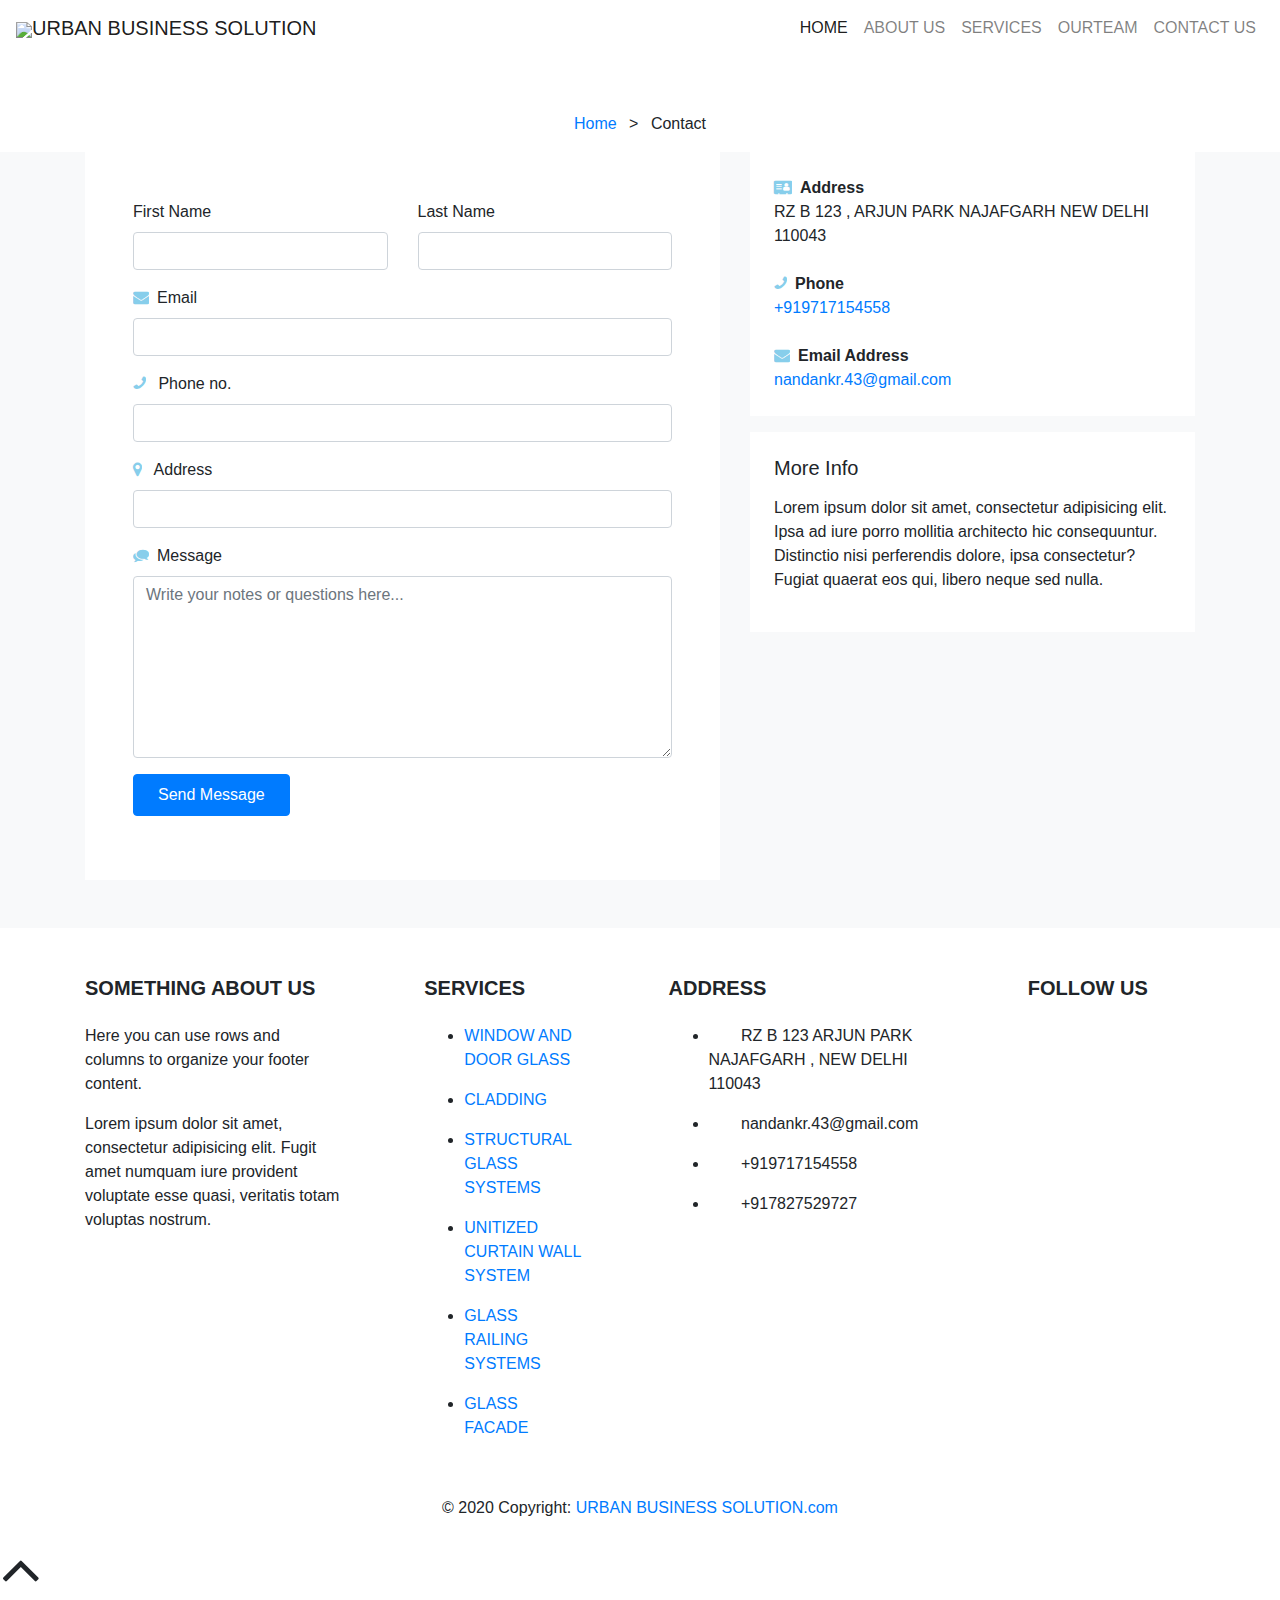
==== contact.html @ da27f09d "changes" ====
<!DOCTYPE html>
<html lang="en">
    <head>
      <meta charset="UTF-8">
      <meta name="viewport" content="width=device-width, initial-scale=1.0">
      <meta http-equiv="X-UA-Compatible" content="ie=edge">
        <title>AluMirror</title>
        <link href="css/style.css" rel="stylesheet" type="text/css">
        <link rel="stylesheet" href="css/animate.css">
        <link rel="stylesheet" href="https://stackpath.bootstrapcdn.com/font-awesome/4.7.0/css/font-awesome.min.css">
        <link rel="stylesheeet" href="https://cdnjs.cloudflare.com/ajax/libs/wow/1.1.2/wow.min.js"> 
           <!-- Latest compiled and minified CSS -->
    <link rel="stylesheet" href="https://maxcdn.bootstrapcdn.com/bootstrap/4.3.1/css/bootstrap.min.css">
    
    <!-- jQuery library -->
    <script src="https://kit.fontawesome.com/a076d05399.js"></script>
    <script src="https://ajax.googleapis.com/ajax/libs/jquery/3.4.1/jquery.min.js"></script>
    
    <!-- Popper JS -->
    <script type='text/javascript' src='https://platform-api.sharethis.com/js/sharethis.js#property=5dc6f13130af340012198cf3&product=inline-follow-buttons' async='async'></script>
    <script src="js/carouFredSel.js" type="text/javascript"></script>
    <script src="https://cdnjs.cloudflare.com/ajax/libs/popper.js/1.14.7/umd/popper.min.js"></script>
    
    <!-- Latest compiled JavaScript -->
    <script src="https://maxcdn.bootstrapcdn.com/bootstrap/4.3.1/js/bootstrap.min.js"></script>
    
    
    <style>
    #more{
      display: none;
    }
    </style>
    
     </head>
  <body>
      <div class="thetop">
   
    <section id="nav-bar">
        <nav class="navbar navbar-expand-lg navbar-light ">
         <a class="navbar-brand" href="#"><img src ="image/1.png">URBAN BUSINESS SOLUTION</a>
         <button class="navbar-toggler" type="button" data-toggle="collapse" data-target="#navbarNav" aria-controls="navbarNav" aria-expanded="false" aria-label="Toggle navigation">
           <span class="navbar-toggler-icon"></span>
         </button>
         <div class="collapse navbar-collapse" id="navbarNav">
           <ul class="navbar-nav ml-auto">
             <li class="nav-item active">
               <a class="nav-link" href="index.html">HOME </a>
             </li>
             <li class="nav-item">
               <a class="nav-link" href="#">ABOUT US</a>
             </li>
             <li class="nav-item">
                   
               <a class="nav-link" href="#">SERVICES</a>
                 
                  
             </li>
            
              <li class="nav-item">
               <a class="nav-link" href="#">OURTEAM</a>
             </li>
             <li class="nav-item">
               <a class="nav-link current " href="#" >CONTACT US</a>
             </li>
           </ul>
         </div>
       </nav>
       </section>

  

    <div class="site-blocks-cover inner-page-cover overlay" style="background-image: url(image/contact.jpg);" >
      <div class="container">
        <div class="row align-items-center justify-content-center text-center">

          <div class="col-md-8" >
            <h1 class="text-white font-weight-light text-uppercase font-weight-bold animated bounceInLeft">Contact Us</h1>
            <p class="breadcrumb-custom"><a href="index.html">Home</a> <span class="mx-2">&gt;</span> <span>Contact</span></p>
          </div>
        </div>
      </div>
    </div>  

    
    <div class="site-section bg-light">
      <div class="container">
        <div class="row">
          <div class="col-md-7 mb-5">

            

            <form id="confirm"  action="#" class="p-5 bg-white">
             

              <div class="row form-group">
                <div class="col-md-6 mb-3 mb-md-0">
                  <label class="text-black" for="fname">First Name</label>
                  <input type="text" id="fname" class="form-control">
                </div>
                <div class="col-md-6">
                  <label class="text-black" for="lname">Last Name</label>
                  <input type="text" id="lname" class="form-control">
                </div>
              </div>

              <div class="row form-group">
                
                <div class="col-md-12">
                  <label class="text-black" for="email"> <i class="fa fa-envelope" style=" transform: scale(-1, 1); padding-left: 8px; color: skyblue;" aria-hidden="true"></i>Email</label> 
                  <input type="email" id="email" class="form-control">
                </div>
              </div>

              <div class="row form-group">
                
                <div class="col-md-12">
                  <label class="text-black" for="subject"><i class="fa fa-phone" style=" transform: scale(-1, 1); padding-left: 8px; color: skyblue;" aria-hidden="true"></i>  Phone no.</label> 
                  <input type="number" id="subject" class="form-control">
                </div>
              </div>

              <div class="row form-group">
                
                  <div class="col-md-12">
                    <label class="text-black" for="subject"><i class="fa fa-map-marker " style=" transform: scale(-1, 1); padding-left: 8px; color: skyblue;" aria-hidden="true"></i> Address</label> 
                    <input type="subject" id="subject" class="form-control">
                  </div>
                </div>

              <div class="row form-group">
                <div class="col-md-12">
                  <label class="text-black" for="message"><i class="fa fa-comments"  style=" transform: scale(-1, 1); padding-left: 8px; color: skyblue;" aria-hidden="true"></i>Message</label> 
                  <textarea name="message" id="message" cols="30" rows="7" class="form-control" placeholder="Write your notes or questions here..."></textarea>
                </div>
              </div>

              <div class="row form-group">
                <div class="col-md-12">
                  <input id="button" type="submit" value="Send Message" class="btn btn-primary py-2 px-4 text-white">
                </div>
              </div>

  
            </form>
          </div>
          <div class="col-md-5">
            
            <div class="p-4 mb-3 bg-white">
              <p class="mb-0 font-weight-bold"><i class="fa fa-address-card"   style=" transform: scale(-1, 1); padding-left: 8px; color: skyblue;"  aria-hidden="true"></i>Address</p>
              <p class="mb-4">RZ B 123 , ARJUN PARK NAJAFGARH NEW DELHI  110043
              </p>

              <p class="mb-0 font-weight-bold"><i class="fa fa-phone" style=" transform: scale(-1, 1); padding-left: 8px; color: skyblue;" aria-hidden="true"></i>Phone</p>
              <p class="mb-4"><a href="#">+919717154558</a></p>

              <p class="mb-0 font-weight-bold"><i class="fa fa-envelope" style=" transform: scale(-1, 1); padding-left: 8px; color: skyblue;" aria-hidden="true"></i>Email Address</p>
              <p class="mb-0"><a href="#">nandankr.43@gmail.com</a></p>

            </div>
            
            <div class="p-4 mb-3 bg-white">
              <h3 class="h5 text-black mb-3">More Info</h3>
              <p>Lorem ipsum dolor sit amet, consectetur adipisicing elit. Ipsa ad iure porro   <span class="read-more-content"> mollitia architecto hic consequuntur. Distinctio nisi perferendis dolore, ipsa consectetur? Fugiat quaerat eos qui, libero neque sed nulla.</span></p>
          
            </div>

          </div>
        </div>
      </div>
    </div>
    
    <footer class="page-footer font-small mdb-color lighten-3 pt-4">

  
        <div class="container text-center text-md-left">
      
        
          <div class="row">
      
            
            <div class="col-md-4 col-lg-3 mr-auto my-md-4 my-0 mt-4 mb-1">
      
              <h5 class="font-weight-bold text-uppercase mb-4">SOMETHING ABOUT US</h5>
              <p>Here you can use rows and columns to organize your footer content.</p>
              <p>Lorem ipsum dolor sit amet, consectetur adipisicing elit. Fugit amet numquam iure provident voluptate
                esse
                quasi, veritatis totam voluptas nostrum.</p>
      
            </div>
          
            <hr class="clearfix w-100 d-md-none">
      
            <div class="col-md-2 col-lg-2 mx-auto my-md-4 my-0 mt-4 mb-1">
      
              <h5 class="font-weight-bold text-uppercase mb-4">SERVICES</h5>
      
              <ul class="list-styled">
                <li>
                  <p>
                    <a href="#!">WINDOW AND DOOR GLASS</a>
                  </p>
                </li>
                <li>
                  <p>
                    <a href="#!">CLADDING</a>
                  </p>
                </li>
                <li>
                  <p>
                    <a href="#!">STRUCTURAL GLASS SYSTEMS</a>
                  </p>
                </li>
                <li>
                  <p>
                    <a href="#!"> UNITIZED CURTAIN WALL SYSTEM</a>
                  </p>
                </li>
                <li>
                    <p>
                      <a href="#!"> GLASS RAILING SYSTEMS</a>
                    </p>
                  </li>
                  <li>
                      <p>
                        <a href="#!">GLASS FACADE</a>
                      </p>
                    </li>
              </ul>
      
            </div>
         
      
            <hr class="clearfix w-100 d-md-none">
      
           
            <div class="col-md-4 col-lg-3 mx-auto my-md-4 my-0 mt-4 mb-1">
                <h5 class="font-weight-bold text-uppercase mb-4">Address</h5>
                 <ul class="list-styled">
                <li>
                  <p>
                    <i class="fas fa-home mr-3"></i> RZ B 123 ARJUN PARK NAJAFGARH , NEW DELHI 110043</p>
                </li>
                <li>
                  <p>
                    <i class="fas fa-envelope mr-3"></i> nandankr.43@gmail.com</p>
                </li>
                <li>
                  <p>
                    <i class="fas fa-phone mr-3"></i> +919717154558</p>
                </li>
                <li>
                  <p>
                    <i class="fas fa-print mr-3"></i> +917827529727</p>
                </li>
              </ul>
      
            </div>
            
            <hr class="clearfix w-100 d-md-none">
      
            
            <div class="col-md-2 col-lg-2 text-center mx-auto my-4">
              <h5 class="font-weight-bold text-uppercase mb-4">Follow Us</h5>
            
              <a type="button" class="btn-floating btn-fb sharethis-inline-follow-buttons">
                <i class="fab fa-facebook-f"></i>
              </a>
           
              
           
             
              <a type="button" class="btn-floating btn-tw sharethis-inline-follow-buttons">
                <i class="fab fa-twitter"></i>
              </a>
             
              <a type="button" class="btn-floating btn-gplus">
                <i class="fab fa-google-plus-g"></i>
              </a>
             
              <a type="button" class="btn-floating btn-dribbble">
                <i class="fab fa-dribbble"></i>
              </a>
      
            </div>
          </div>
     </div>
      
        <div class="footer-copyright text-center py-3">© 2020 Copyright:
          <a href="#"> URBAN BUSINESS SOLUTION.com</a>
        </div>
       
      </footer>
  </div>

  <script src="js/jquery-3.3.1.min.js"></script>
  <script src="js/jquery-migrate-3.0.1.min.js"></script>
  <script src="js/jquery-ui.js"></script>
  <script src="js/popper.min.js"></script>
  <script src="js/bootstrap.min.js"></script>
  <script src="js/owl.carousel.min.js"></script>
  <script src="js/jquery.stellar.min.js"></script>
  <script src="js/jquery.countdown.min.js"></script>
  <script src="js/jquery.magnific-popup.min.js"></script>
  <script src="js/bootstrap-datepicker.min.js"></script>
  <script src="js/aos.js"></script>

  <script src="js/main.js"></script>


  <div class="scrolltop">
      <div class="scroll icon"><i class="fa fa-4x fa-angle-up"></i></div>
  </div>
    
  </body>
</html>
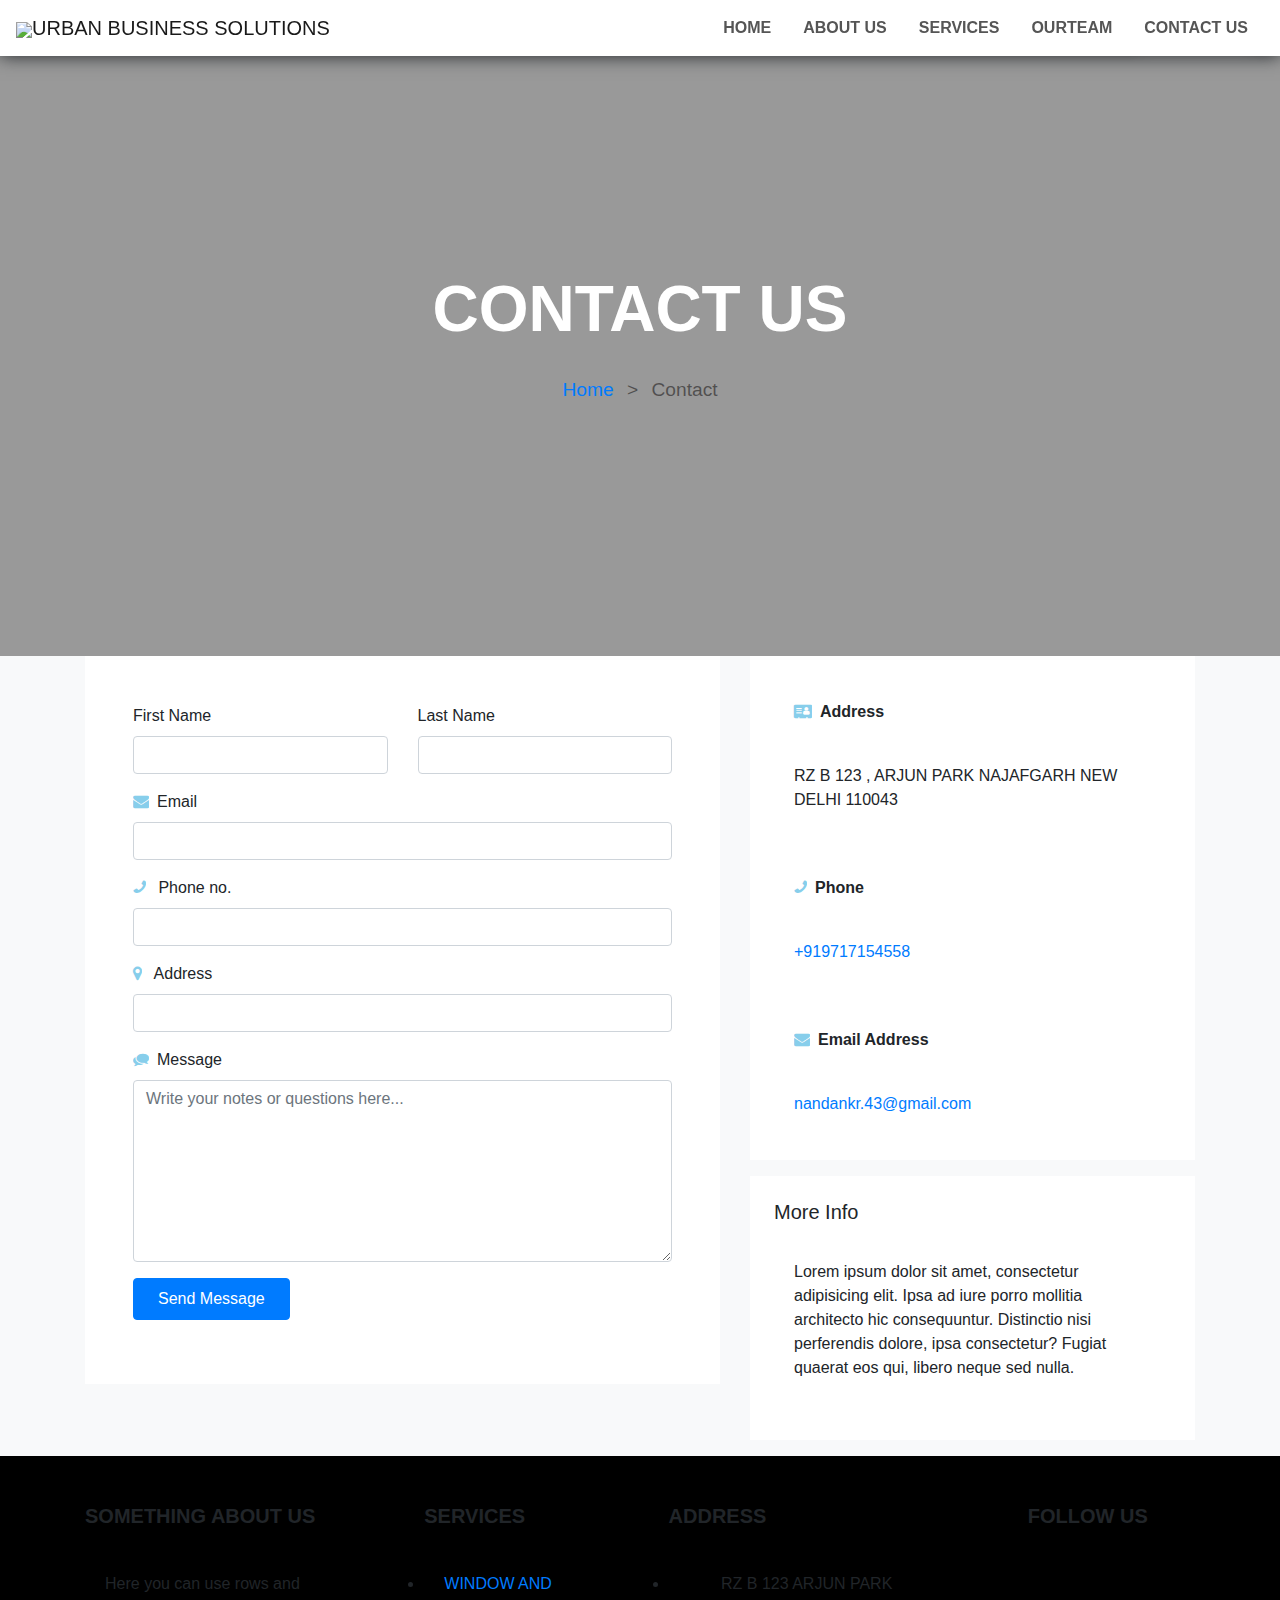
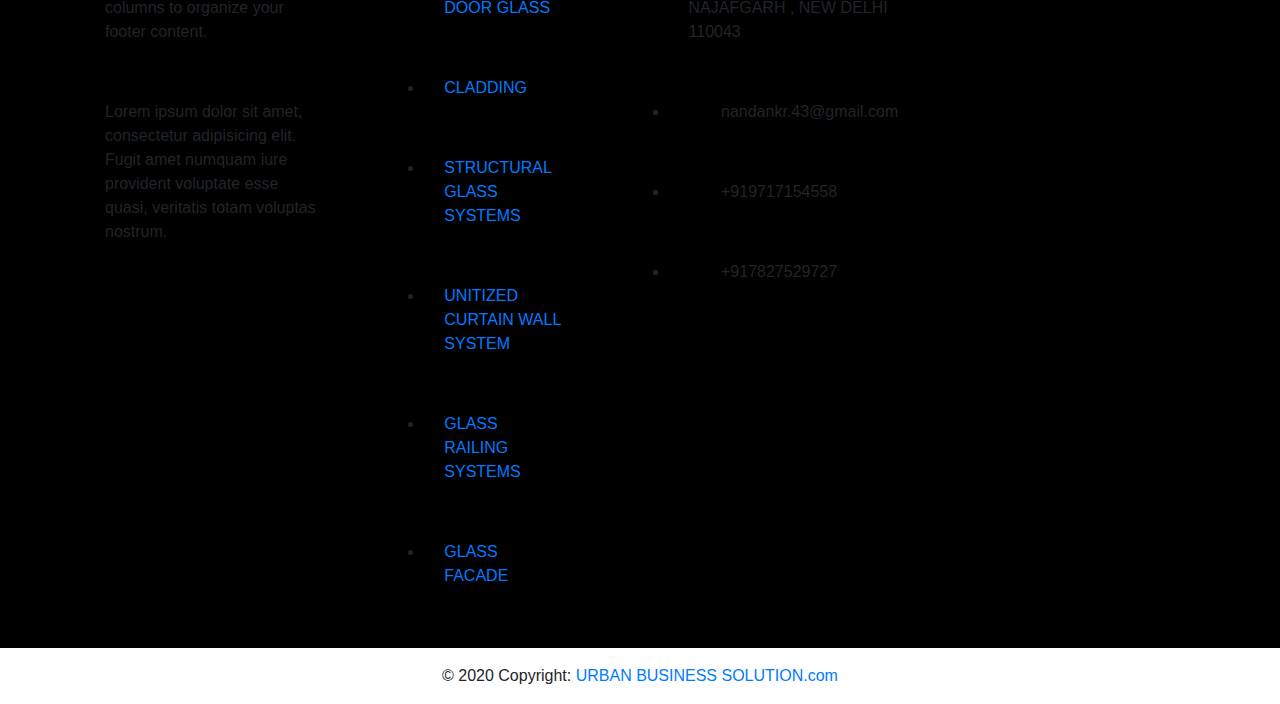
==== commit df8ab287: "Update contact.html" ====
--- a/contact.html
+++ b/contact.html
@@ -37,7 +37,7 @@
    
     <section id="nav-bar">
         <nav class="navbar navbar-expand-lg navbar-light ">
-         <a class="navbar-brand" href="#"><img src ="image/1.png">URBAN BUSINESS SOLUTION</a>
+         <a class="navbar-brand" href="#"><img src ="image/1.png">URBAN BUSINESS SOLUTIONS</a>
          <button class="navbar-toggler" type="button" data-toggle="collapse" data-target="#navbarNav" aria-controls="navbarNav" aria-expanded="false" aria-label="Toggle navigation">
            <span class="navbar-toggler-icon"></span>
          </button>
--- a/css/style.css
+++ b/css/style.css
@@ -0,0 +1,411 @@
+*
+{
+	margin:0;
+	padding:0;
+}
+.body
+{
+  height:100%;
+}
+html{
+scroll-behavior:smooth;
+}
+
+#nav-bar
+{
+ position:sticky;
+ top:0;
+ z-index:1;
+ background-color: none;
+}
+.secondary{
+  background-color: cornsilk;
+  transition: all 0.5s;
+}
+ 
+.navbar-brand img
+{
+	height: 100px;
+  
+
+}
+
+.navbar-nav li
+{
+  padding:0 8px;
+}
+
+.navbar-nav li a
+{
+	float:right;
+	text-align:left;
+}
+#nav-bar ul li a:hover{
+  color:black !important;
+  transition: 0.5s ease-in;
+}
+.navbar
+{
+  background:#fff;
+  box-shadow: 0px 0px 17px 0px;
+}
+	
+
+.navbar-toggler
+{
+	border:none!important;
+}
+.nav-link
+{
+	 color: #555!important;
+	 font-weight: 600;
+	 font-size: 16px;
+}
+.carousel-item active
+{
+	height:50px;
+	width:100px;
+}
+.navbar-nav .current
+{
+  
+  
+  box-shadow: inset 0 0 20px rgba(255, 255, 255, .2) , 0 0 20px  rgba(255, 255, 255, .2) ;
+  outline-color:  rgba(14, 12, 12, 0);
+  outline-offset: 15px;
+  
+}
+.navbar-nav .current:hover
+{ 
+  text-decoration: none;
+  border-radius: 30%;
+  box-shadow: 0px 0px 0px 10px black;
+}
+  /*-------- slider-------*/
+
+  .img1
+  {
+    background-image:url(..//image/img1.jpg);
+    background-size:100% 100%;
+  }
+
+  .slider, .slider ul , .slider ul li
+  {
+    height: 710px;
+    width: 100%;
+    text-align: center;
+  }
+  .slider h2 
+  {
+      font-weight: bold;
+      padding-top: 200px;
+    padding-bottom: 40px;
+     
+  }
+  .slider p{
+      
+    padding-bottom: 40px;
+
+  }
+  .slider a{
+    padding: 10px 40px;
+    
+    margin-right: 10px;
+  }
+  
+  .slider a ,.btn-full, .btn-half
+  {   
+    padding: 10px 10px 10px 10px;
+    background-color: black;
+    color:white;
+    transition: 0.5s ease-in;
+  }
+  .img2
+  {
+    background-image:url(..//image/img2.jpg);
+    background-size:100% 100%;
+  }
+
+  .img3
+  {
+    background-image:url(..//image/img3.jpg);
+    background-size:100% 100%;
+  }
+  
+  .img4
+  {
+    background-image:url(..//image/img4.jpg);
+    background-size: 100% 100%;
+  }
+  .img5
+  {
+    background-image:url(..//image/img5.jpg);
+    background-size: 100% 100%;
+  }
+  .img6
+  {
+    background-image:url(..//image/img6.jpg);
+    background-size: 100% 100%;
+  }
+
+  
+
+  .intro-area
+  {
+    position: relative;
+    padding: 100px 0px;
+    text-align: center;
+  }
+
+
+  
+  
+  .sub-heading:before{
+     content: "";
+     position: relative;
+     top: 100px;
+     left: 50%;
+     margin-left: -3%;
+     width: 6%;
+     height: 1px;
+     background-color:black;
+     z-index: 1;
+     -webkit-transition :0.3s ease;
+     -moz-transition :0.3s ease;
+     -ms-transition: 0.3s ease;
+     -o-transition :0.3s ease;
+      transition :0.3s ease;
+
+  }
+  .sub-heading:hover:before{
+       width: 24%;
+       margin-left: -12px;
+  }
+.sub-heading:after
+{
+  content: "";
+  position: absolute;
+  top:100%;
+  margin-left: -17%;
+  width: 24%;
+  height: 1px;
+  background-color:grey;
+}
+.sub-heading p
+{
+  color: black;
+  display: inline-block;
+  padding: 0px 0px 10px;
+  position: relative;
+  line-height: 24px;
+  letter-spacing: 0.025em;
+}
+
+p {
+  border-bottom: none;
+  padding: 20px;
+}
+
+.hide {
+  display: none;
+}
+
+.intro-block
+{
+  position: relative;
+  width: auto;
+  height: auto;
+  background: whitesmoke;
+  border-radius: 50%/10%;
+  margin: 50px 0px 0px ;
+  text-align: center;
+  text-indent: 0.1em;
+  padding: 50px 25px 40px ;
+}
+.intro-block::before{
+ 
+  position: absolute;
+  top: 10%;
+  bottom: 10%;
+  right: -5%;
+  left: -5%;
+  background: inherit;
+  border-radius: 5% / 50%;
+
+}
+.intro-block:hover ,.intro-block.active
+{
+  background: black;
+}
+.intro-block:hover
+{
+  transition: 0.6s ease-in-out;
+ -webkit-transition: 0.6s ease-in;
+ -moz-transition: 0.6s ease-in;
+  -o-transition: 0.6s ease-in;
+  -ms-transition: 0.6s ease-in;
+
+}
+.intro-block .fa
+{ 
+  position: absolute;
+  align-content: center;
+  top: -20px;
+  left:140px;
+  width: 63px;
+  height: 63px;
+  font-size: 30px;
+  color: whitesmoke;
+  line-height: 1;
+  background: black;
+  border-radius: 50%;
+  box-shadow: 0px 0px 0px 10px black;
+  
+
+}
+.intro-block:hover .fa , .intro-block.active .fa
+{
+  background: whitesmoke;
+  color: black;
+  box-shadow: 0px 0px 0px 10px black;
+}
+
+.scrolltop {
+  display:none;
+  width:100%;
+  margin:0 auto;
+  position:fixed;
+  bottom:20px;
+  right:10px;	
+}
+.scroll {
+  position:absolute;
+  right:20px;
+  bottom:20px;
+  background:#b2b2b2;
+  background:black;
+  padding:20px;
+  text-align: center;
+  margin: 0 0 0 0;
+  cursor:pointer;
+  transition: 0.5s;
+  -moz-transition: 0.5s;
+  -webkit-transition: 0.5s;
+  -o-transition: 0.5s; 		
+}
+.scroll:hover {
+  background:rgba(178,178,178,1.0);
+  transition: 0.5s;
+  -moz-transition: 0.5s;
+  -webkit-transition: 0.5s;
+  -o-transition: 0.5s; 		
+}
+.scroll:hover .fa {
+  padding-top:-10px;
+  border-radius: 80%;
+  box-shadow: 0px 0px 0px 30px white;
+}
+.scroll .fa {
+  font-size:30px;
+  margin-top:-5px;
+  margin-left:1px;
+  transition: 0.5s;
+  -moz-transition: 0.5s;
+  -webkit-transition: 0.5s;
+  -o-transition: 0.5s; 	
+  
+}
+.try h2
+{
+  padding-bottom: 30px;
+}
+.try a , .btn-half
+  {   
+   
+    background-color: black;
+    color:white;
+    transition: 0.5s ease-in;
+  }
+  
+  .addmap
+  {
+    padding-top: 30px;
+  }
+
+  .page-footer
+  {
+    background-color: black;
+  }
+  .footer-copyright
+  {
+    background-color: white;
+  }
+  
+
+  .site-blocks-cover {
+    background-size: cover;
+    background-repeat: no-repeat;
+    background-position: top;
+    background-position: center center; }
+    .site-blocks-cover.overlay {
+      position: relative; }
+      .site-blocks-cover.overlay:before {
+        position: absolute;
+        content: "";
+        left: 0;
+        bottom: 0;
+        right: 0;
+        top: 0;
+        background: rgba(0, 0, 0, 0.4); }
+    .site-blocks-cover .player {
+      position: absolute;
+      bottom: -250px;
+      width: 100%; }
+    .site-blocks-cover, .site-blocks-cover .row {
+      min-height: 600px;
+      height: calc(100vh); }
+    .site-blocks-cover.inner-page-cover, .site-blocks-cover.inner-page-cover .row {
+      min-height: 600px;
+      height: calc(30vh); }
+    .site-blocks-cover h1 {
+      font-size: 4rem;
+      font-weight: 900;
+      color: #fff; }
+      @media (max-width: 991.98px) {
+        .site-blocks-cover h1 {
+          font-size: 2rem; } }
+    .site-blocks-cover p {
+      color: rgba(8, 5, 5, 0.5);
+      font-size: 1.2rem;
+      line-height: 1.5; }
+   
+  
+  .site-block-subscribe .form-control {
+    font-weight: 300;
+    border-color: rgb(3, 3, 3) !important;
+    height: 80px;
+    font-size: 22px;
+    color: #fff;
+    padding-left: 30px;
+    padding-right: 30px; }
+    .site-block-subscribe .form-control::-webkit-input-placeholder {
+      /* Chrome/Opera/Safari */
+      color: rgba(10, 6, 6, 0.5);
+      font-weight: 200;
+      font-style: italic; }
+    .site-block-subscribe .form-control::-moz-placeholder {
+      /* Firefox 19+ */
+      color: rgba(255, 255, 255, 0.5);
+      font-weight: 200;
+      font-style: italic; }
+    .site-block-subscribe .form-control:-ms-input-placeholder {
+      /* IE 10+ */
+      color: rgba(255, 255, 255, 0.5);
+      font-weight: 200;
+      font-style: italic; }
+    .site-block-subscribe .form-control:-moz-placeholder {
+      /* Firefox 18- */
+      color: rgba(255, 255, 255, 0.5);
+      font-weight: 200;
+      font-style: italic; }
+     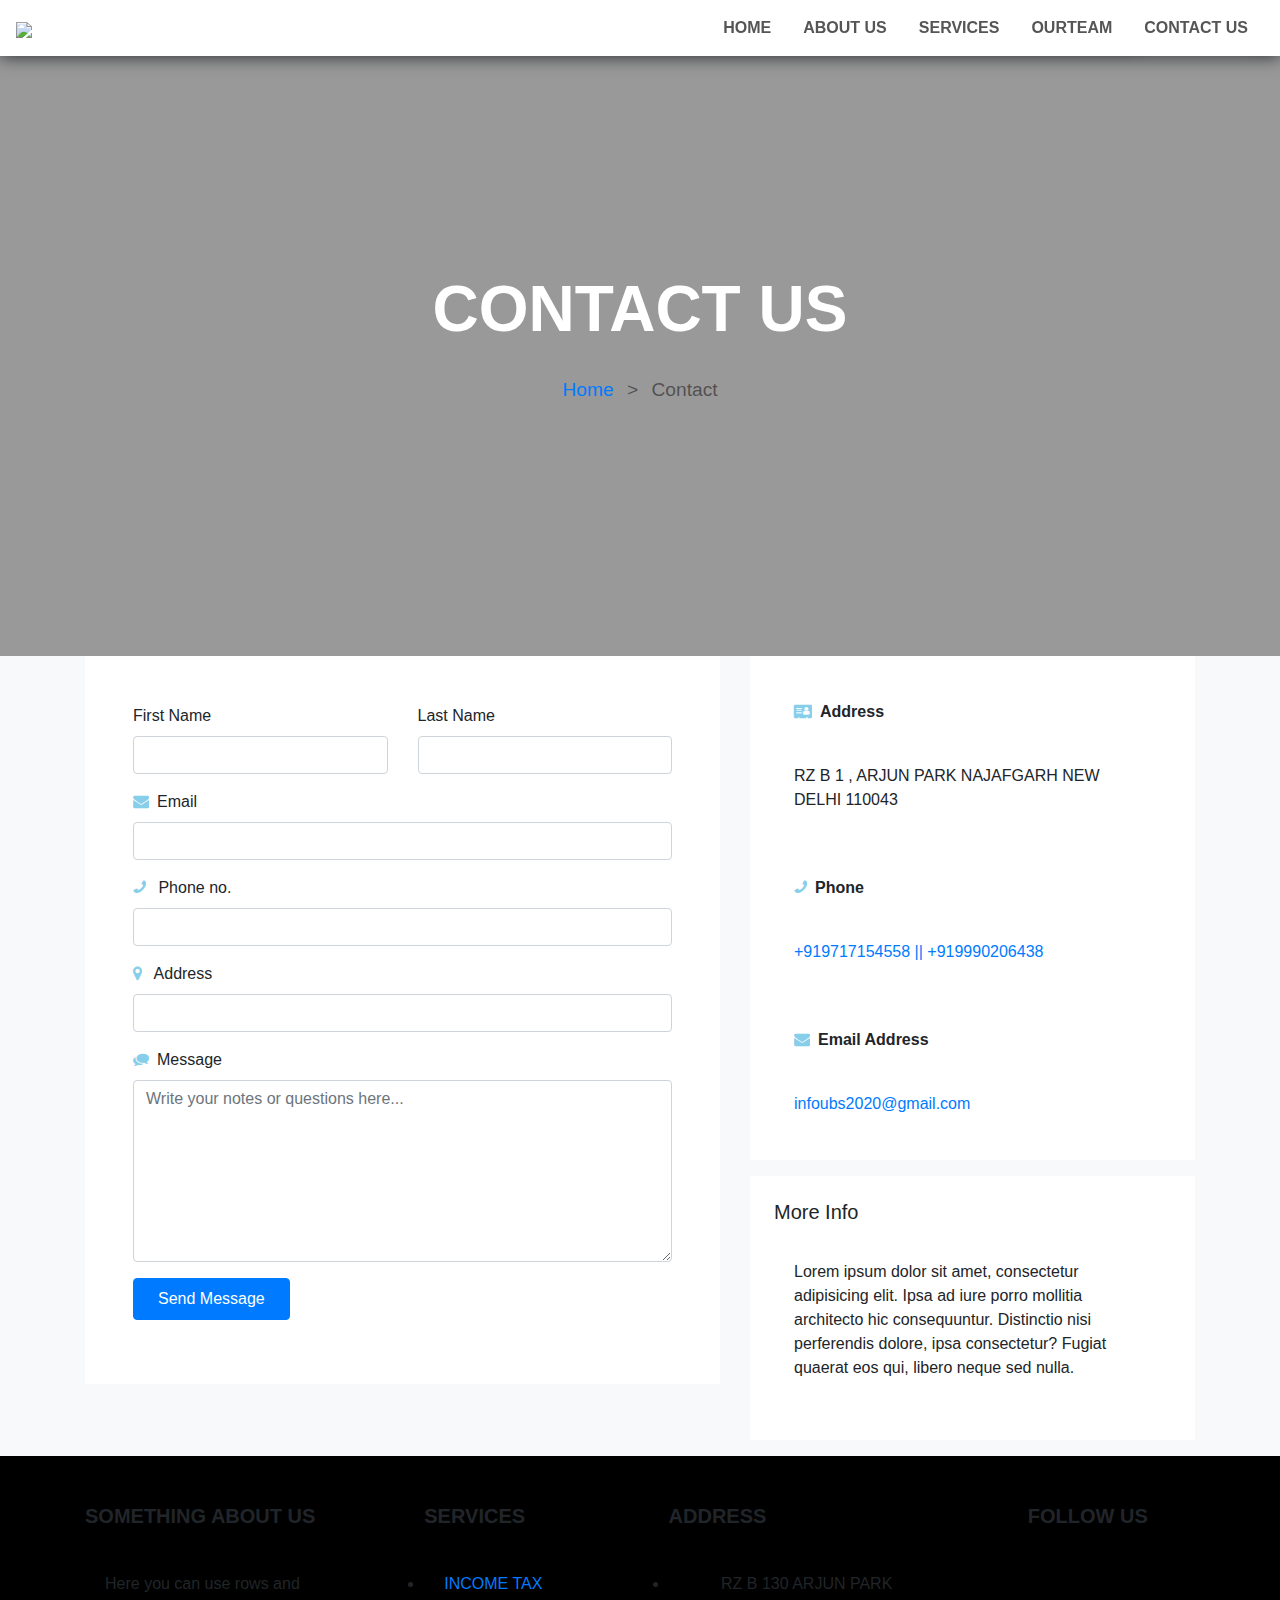
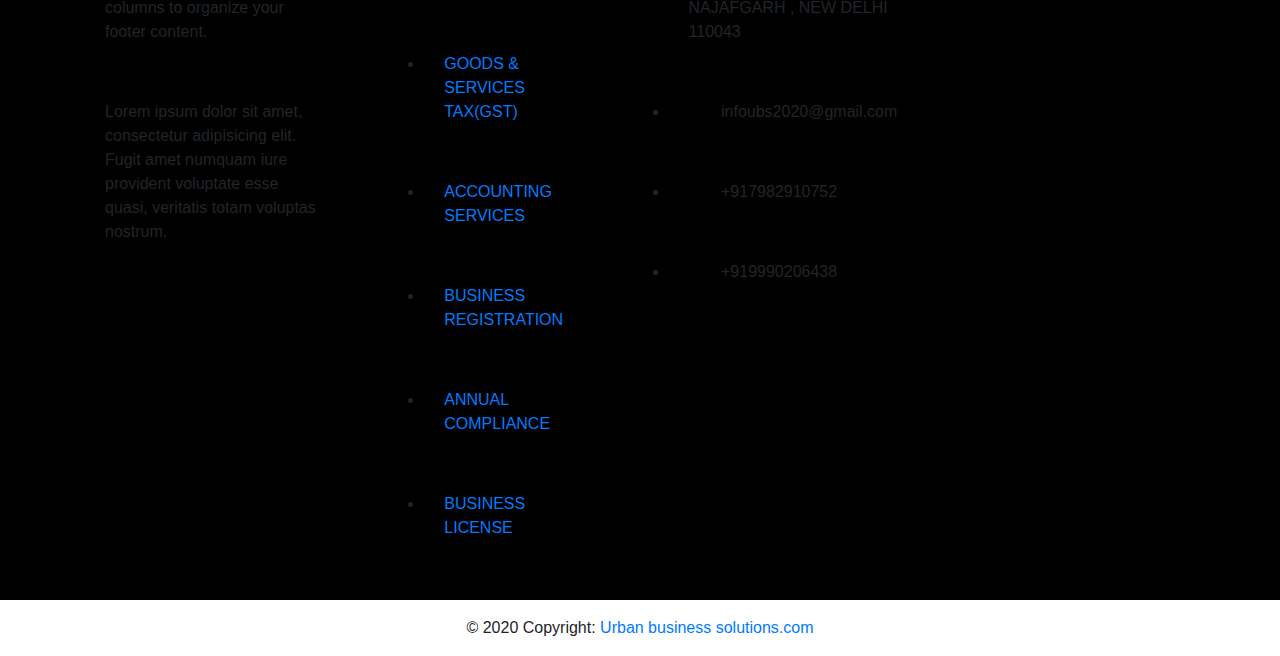
==== commit f22ab67f: "changes" ====
--- a/contact.html
+++ b/contact.html
@@ -1,315 +1,328 @@
 <!DOCTYPE html>
 <html lang="en">
-    <head>
-      <meta charset="UTF-8">
-      <meta name="viewport" content="width=device-width, initial-scale=1.0">
-      <meta http-equiv="X-UA-Compatible" content="ie=edge">
-        <title>AluMirror</title>
-        <link href="css/style.css" rel="stylesheet" type="text/css">
-        <link rel="stylesheet" href="css/animate.css">
-        <link rel="stylesheet" href="https://stackpath.bootstrapcdn.com/font-awesome/4.7.0/css/font-awesome.min.css">
-        <link rel="stylesheeet" href="https://cdnjs.cloudflare.com/ajax/libs/wow/1.1.2/wow.min.js"> 
-           <!-- Latest compiled and minified CSS -->
+
+<head>
+    <meta charset="UTF-8">
+    <meta name="viewport" content="width=device-width, initial-scale=1.0">
+    <meta http-equiv="X-UA-Compatible" content="ie=edge">
+    <title>Urban Business Solutions</title>
+    <link href="css/style.css" rel="stylesheet" type="text/css">
+    <link rel="stylesheet" href="css/animate.css">
+    <link rel="stylesheet" href="https://stackpath.bootstrapcdn.com/font-awesome/4.7.0/css/font-awesome.min.css">
+    <link rel="stylesheeet" href="https://cdnjs.cloudflare.com/ajax/libs/wow/1.1.2/wow.min.js">
+    <!-- Latest compiled and minified CSS -->
     <link rel="stylesheet" href="https://maxcdn.bootstrapcdn.com/bootstrap/4.3.1/css/bootstrap.min.css">
-    
+
     <!-- jQuery library -->
     <script src="https://kit.fontawesome.com/a076d05399.js"></script>
     <script src="https://ajax.googleapis.com/ajax/libs/jquery/3.4.1/jquery.min.js"></script>
-    
+
     <!-- Popper JS -->
     <script type='text/javascript' src='https://platform-api.sharethis.com/js/sharethis.js#property=5dc6f13130af340012198cf3&product=inline-follow-buttons' async='async'></script>
     <script src="js/carouFredSel.js" type="text/javascript"></script>
     <script src="https://cdnjs.cloudflare.com/ajax/libs/popper.js/1.14.7/umd/popper.min.js"></script>
-    
+
     <!-- Latest compiled JavaScript -->
     <script src="https://maxcdn.bootstrapcdn.com/bootstrap/4.3.1/js/bootstrap.min.js"></script>
-    
-    
+
+
     <style>
-    #more{
-      display: none;
-    }
+        #more {
+            display: none;
+        }
     </style>
-    
-     </head>
-  <body>
-      <div class="thetop">
-   
-    <section id="nav-bar">
-        <nav class="navbar navbar-expand-lg navbar-light ">
-         <a class="navbar-brand" href="#"><img src ="image/1.png">URBAN BUSINESS SOLUTIONS</a>
-         <button class="navbar-toggler" type="button" data-toggle="collapse" data-target="#navbarNav" aria-controls="navbarNav" aria-expanded="false" aria-label="Toggle navigation">
-           <span class="navbar-toggler-icon"></span>
-         </button>
-         <div class="collapse navbar-collapse" id="navbarNav">
-           <ul class="navbar-nav ml-auto">
-             <li class="nav-item active">
-               <a class="nav-link" href="index.html">HOME </a>
-             </li>
-             <li class="nav-item">
-               <a class="nav-link" href="#">ABOUT US</a>
-             </li>
-             <li class="nav-item">
-                   
-               <a class="nav-link" href="#">SERVICES</a>
-                 
-                  
-             </li>
-            
-              <li class="nav-item">
-               <a class="nav-link" href="#">OURTEAM</a>
-             </li>
-             <li class="nav-item">
-               <a class="nav-link current " href="#" >CONTACT US</a>
-             </li>
-           </ul>
-         </div>
-       </nav>
-       </section>
-
-  
-
-    <div class="site-blocks-cover inner-page-cover overlay" style="background-image: url(image/contact.jpg);" >
-      <div class="container">
-        <div class="row align-items-center justify-content-center text-center">
-
-          <div class="col-md-8" >
-            <h1 class="text-white font-weight-light text-uppercase font-weight-bold animated bounceInLeft">Contact Us</h1>
-            <p class="breadcrumb-custom"><a href="index.html">Home</a> <span class="mx-2">&gt;</span> <span>Contact</span></p>
-          </div>
+
+</head>
+
+<body>
+    <div class="thetop">
+
+        <section id="nav-bar">
+            <nav class="navbar navbar-expand-lg navbar-light ">
+                <a class="navbar-brand" href="#"><img src="image/12.png"></a>
+                <button class="navbar-toggler" type="button" data-toggle="collapse" data-target="#navbarNav" aria-controls="navbarNav" aria-expanded="false" aria-label="Toggle navigation">
+          <span class="navbar-toggler-icon"></span>
+        </button>
+                <div class="collapse navbar-collapse" id="navbarNav">
+                    <ul class="navbar-nav ml-auto">
+                        <li class="nav-item active">
+                            <a class="nav-link" href="index.html">HOME </a>
+                        </li>
+                        <li class="nav-item">
+                            <a class="nav-link" href="#">ABOUT US</a>
+                        </li>
+                        <li class="nav-item">
+
+                            <a class="nav-link" href="index.html">SERVICES</a>
+
+
+                        </li>
+
+                        <li class="nav-item">
+                            <a class="nav-link" href="#">OURTEAM</a>
+                        </li>
+                        <li class="nav-item">
+                            <a class="nav-link current " href="#">CONTACT US</a>
+                        </li>
+                    </ul>
+                </div>
+            </nav>
+        </section>
+
+
+
+        <div class="site-blocks-cover inner-page-cover overlay" style="background-image: url(image/contact.jpg);">
+            <div class="container">
+                <div class="row align-items-center justify-content-center text-center">
+
+                    <div class="col-md-8">
+                        <h1 class="text-white font-weight-light text-uppercase font-weight-bold animated bounceInLeft">Contact Us
+                        </h1>
+                        <p class="breadcrumb-custom"><a href="index.html">Home</a> <span class="mx-2">&gt;</span>
+                            <span>Contact</span></p>
+                    </div>
+                </div>
+            </div>
         </div>
-      </div>
-    </div>  
-
-    
-    <div class="site-section bg-light">
-      <div class="container">
-        <div class="row">
-          <div class="col-md-7 mb-5">
-
-            
-
-            <form id="confirm"  action="#" class="p-5 bg-white">
-             
-
-              <div class="row form-group">
-                <div class="col-md-6 mb-3 mb-md-0">
-                  <label class="text-black" for="fname">First Name</label>
-                  <input type="text" id="fname" class="form-control">
+
+
+        <div class="site-section bg-light">
+            <div class="container">
+                <div class="row">
+                    <div class="col-md-7 mb-5">
+
+
+
+                        <form id="confirm" action="#" class="p-5 bg-white">
+
+
+                            <div class="row form-group">
+                                <div class="col-md-6 mb-3 mb-md-0">
+                                    <label class="text-black" for="fname">First Name</label>
+                                    <input type="text" id="fname" class="form-control">
+                                </div>
+                                <div class="col-md-6">
+                                    <label class="text-black" for="lname">Last Name</label>
+                                    <input type="text" id="lname" class="form-control">
+                                </div>
+                            </div>
+
+                            <div class="row form-group">
+
+                                <div class="col-md-12">
+                                    <label class="text-black" for="email"> <i class="fa fa-envelope"
+                      style=" transform: scale(-1, 1); padding-left: 8px; color: skyblue;"
+                      aria-hidden="true"></i>Email</label>
+                                    <input type="email" id="email" class="form-control">
+                                </div>
+                            </div>
+
+                            <div class="row form-group">
+
+                                <div class="col-md-12">
+                                    <label class="text-black" for="subject"><i class="fa fa-phone"
+                      style=" transform: scale(-1, 1); padding-left: 8px; color: skyblue;" aria-hidden="true"></i> Phone
+                    no.</label>
+                                    <input type="number" id="subject" class="form-control">
+                                </div>
+                            </div>
+
+                            <div class="row form-group">
+
+                                <div class="col-md-12">
+                                    <label class="text-black" for="subject"><i class="fa fa-map-marker "
+                      style=" transform: scale(-1, 1); padding-left: 8px; color: skyblue;" aria-hidden="true"></i>
+                    Address</label>
+                                    <input type="subject" id="subject" class="form-control">
+                                </div>
+                            </div>
+
+                            <div class="row form-group">
+                                <div class="col-md-12">
+                                    <label class="text-black" for="message"><i class="fa fa-comments"
+                      style=" transform: scale(-1, 1); padding-left: 8px; color: skyblue;"
+                      aria-hidden="true"></i>Message</label>
+                                    <textarea name="message" id="message" cols="30" rows="7" class="form-control" placeholder="Write your notes or questions here..."></textarea>
+                                </div>
+                            </div>
+
+                            <div class="row form-group">
+                                <div class="col-md-12">
+                                    <input id="button" type="submit" value="Send Message" class="btn btn-primary py-2 px-4 text-white">
+                                </div>
+                            </div>
+
+
+                        </form>
+                    </div>
+                    <div class="col-md-5">
+
+                        <div class="p-4 mb-3 bg-white">
+                            <p class="mb-0 font-weight-bold"><i class="fa fa-address-card" style=" transform: scale(-1, 1); padding-left: 8px; color: skyblue;" aria-hidden="true"></i>Address
+                            </p>
+                            <p class="mb-4">RZ B 1 , ARJUN PARK NAJAFGARH NEW DELHI 110043
+                            </p>
+
+                            <p class="mb-0 font-weight-bold"><i class="fa fa-phone" style=" transform: scale(-1, 1); padding-left: 8px; color: skyblue;" aria-hidden="true"></i>Phone</p>
+                            <p class="mb-4"><a href="#">+919717154558 || +919990206438 </a></p>
+
+                            <p class="mb-0 font-weight-bold"><i class="fa fa-envelope" style=" transform: scale(-1, 1); padding-left: 8px; color: skyblue;" aria-hidden="true"></i>Email Address
+                            </p>
+                            <p class="mb-0"><a href="#">infoubs2020@gmail.com</a></p>
+
+                        </div>
+
+                        <div class="p-4 mb-3 bg-white">
+                            <h3 class="h5 text-black mb-3">More Info</h3>
+                            <p>Lorem ipsum dolor sit amet, consectetur adipisicing elit. Ipsa ad iure porro <span class="read-more-content"> mollitia architecto hic consequuntur. Distinctio nisi perferendis dolore,
+                  ipsa consectetur? Fugiat quaerat eos qui, libero neque sed nulla.</span></p>
+
+                        </div>
+
+                    </div>
                 </div>
-                <div class="col-md-6">
-                  <label class="text-black" for="lname">Last Name</label>
-                  <input type="text" id="lname" class="form-control">
+            </div>
+        </div>
+
+        <footer class="page-footer font-small mdb-color lighten-3 pt-4">
+
+
+            <div class="container text-center text-md-left">
+
+
+                <div class="row">
+
+
+                    <div class="col-md-4 col-lg-3 mr-auto my-md-4 my-0 mt-4 mb-1">
+
+                        <h5 class="font-weight-bold text-uppercase mb-4">SOMETHING ABOUT US</h5>
+                        <p>Here you can use rows and columns to organize your footer content.</p>
+                        <p>Lorem ipsum dolor sit amet, consectetur adipisicing elit. Fugit amet numquam iure provident voluptate esse quasi, veritatis totam voluptas nostrum.</p>
+
+                    </div>
+
+                    <hr class="clearfix w-100 d-md-none">
+
+                    <div class="col-md-2 col-lg-2 mx-auto my-md-4 my-0 mt-4 mb-1">
+
+                        <h5 class="font-weight-bold text-uppercase mb-4">SERVICES</h5>
+
+                        <ul class="list-styled">
+                            <li>
+                                <p>
+                                    <a href="#!">INCOME TAX</a>
+                                </p>
+                            </li>
+                            <li>
+                                <p>
+                                    <a href="#!">GOODS & SERVICES TAX(GST)</a>
+                                </p>
+                            </li>
+                            <li>
+                                <p>
+                                    <a href="#!">ACCOUNTING SERVICES</a>
+                                </p>
+                            </li>
+                            <li>
+                                <p>
+                                    <a href="#!"> BUSINESS REGISTRATION</a>
+                                </p>
+                            </li>
+                            <li>
+                                <p>
+                                    <a href="#!"> ANNUAL COMPLIANCE</a>
+                                </p>
+                            </li>
+                            <li>
+                                <p>
+                                    <a href="#!">BUSINESS LICENSE </a>
+                                </p>
+                            </li>
+                        </ul>
+
+                    </div>
+
+                    <hr class="clearfix w-100 d-md-none">
+
+
+                    <div class="col-md-4 col-lg-3 mx-auto my-md-4 my-0 mt-4 mb-1">
+                        <h5 class="font-weight-bold text-uppercase mb-4">Address</h5>
+                        <ul class="list-styled">
+                            <li>
+                                <p>
+                                    <i class="fas fa-home mr-3"></i> RZ B 130 ARJUN PARK NAJAFGARH , NEW DELHI 110043</p>
+                            </li>
+                            <li>
+                                <p>
+                                    <i class="fas fa-envelope mr-3"></i> infoubs2020@gmail.com</p>
+                            </li>
+                            <li>
+                                <p>
+                                    <i class="fas fa-phone mr-3"></i> +917982910752</p>
+                            </li>
+                            <li>
+                                <p>
+                                    <i class="fas fa-print mr-3"></i> +919990206438</p>
+                            </li>
+                        </ul>
+
+                    </div>
+
+                    <hr class="clearfix w-100 d-md-none">
+
+
+                    <div class="col-md-2 col-lg-2 text-center mx-auto my-4">
+                        <h5 class="font-weight-bold text-uppercase mb-4">Follow Us</h5>
+
+                        <a type="button" class="btn-floating btn-fb sharethis-inline-follow-buttons">
+                            <i class="fab fa-facebook-f"></i>
+                        </a>
+
+
+
+
+                        <a type="button" class="btn-floating btn-tw sharethis-inline-follow-buttons">
+                            <i class="fab fa-twitter"></i>
+                        </a>
+
+                        <a type="button" class="btn-floating btn-gplus">
+                            <i class="fab fa-google-plus-g"></i>
+                        </a>
+
+                        <a type="button" class="btn-floating btn-dribbble">
+                            <i class="fab fa-dribbble"></i>
+                        </a>
+
+                    </div>
                 </div>
-              </div>
-
-              <div class="row form-group">
-                
-                <div class="col-md-12">
-                  <label class="text-black" for="email"> <i class="fa fa-envelope" style=" transform: scale(-1, 1); padding-left: 8px; color: skyblue;" aria-hidden="true"></i>Email</label> 
-                  <input type="email" id="email" class="form-control">
-                </div>
-              </div>
-
-              <div class="row form-group">
-                
-                <div class="col-md-12">
-                  <label class="text-black" for="subject"><i class="fa fa-phone" style=" transform: scale(-1, 1); padding-left: 8px; color: skyblue;" aria-hidden="true"></i>  Phone no.</label> 
-                  <input type="number" id="subject" class="form-control">
-                </div>
-              </div>
-
-              <div class="row form-group">
-                
-                  <div class="col-md-12">
-                    <label class="text-black" for="subject"><i class="fa fa-map-marker " style=" transform: scale(-1, 1); padding-left: 8px; color: skyblue;" aria-hidden="true"></i> Address</label> 
-                    <input type="subject" id="subject" class="form-control">
-                  </div>
-                </div>
-
-              <div class="row form-group">
-                <div class="col-md-12">
-                  <label class="text-black" for="message"><i class="fa fa-comments"  style=" transform: scale(-1, 1); padding-left: 8px; color: skyblue;" aria-hidden="true"></i>Message</label> 
-                  <textarea name="message" id="message" cols="30" rows="7" class="form-control" placeholder="Write your notes or questions here..."></textarea>
-                </div>
-              </div>
-
-              <div class="row form-group">
-                <div class="col-md-12">
-                  <input id="button" type="submit" value="Send Message" class="btn btn-primary py-2 px-4 text-white">
-                </div>
-              </div>
-
-  
-            </form>
-          </div>
-          <div class="col-md-5">
-            
-            <div class="p-4 mb-3 bg-white">
-              <p class="mb-0 font-weight-bold"><i class="fa fa-address-card"   style=" transform: scale(-1, 1); padding-left: 8px; color: skyblue;"  aria-hidden="true"></i>Address</p>
-              <p class="mb-4">RZ B 123 , ARJUN PARK NAJAFGARH NEW DELHI  110043
-              </p>
-
-              <p class="mb-0 font-weight-bold"><i class="fa fa-phone" style=" transform: scale(-1, 1); padding-left: 8px; color: skyblue;" aria-hidden="true"></i>Phone</p>
-              <p class="mb-4"><a href="#">+919717154558</a></p>
-
-              <p class="mb-0 font-weight-bold"><i class="fa fa-envelope" style=" transform: scale(-1, 1); padding-left: 8px; color: skyblue;" aria-hidden="true"></i>Email Address</p>
-              <p class="mb-0"><a href="#">nandankr.43@gmail.com</a></p>
-
             </div>
-            
-            <div class="p-4 mb-3 bg-white">
-              <h3 class="h5 text-black mb-3">More Info</h3>
-              <p>Lorem ipsum dolor sit amet, consectetur adipisicing elit. Ipsa ad iure porro   <span class="read-more-content"> mollitia architecto hic consequuntur. Distinctio nisi perferendis dolore, ipsa consectetur? Fugiat quaerat eos qui, libero neque sed nulla.</span></p>
-          
+
+            <div class="footer-copyright text-center py-3">© 2020 Copyright:
+                <a href="#"> Urban business solutions.com</a>
             </div>
 
-          </div>
-        </div>
-      </div>
+        </footer>
     </div>
-    
-    <footer class="page-footer font-small mdb-color lighten-3 pt-4">
-
-  
-        <div class="container text-center text-md-left">
-      
-        
-          <div class="row">
-      
-            
-            <div class="col-md-4 col-lg-3 mr-auto my-md-4 my-0 mt-4 mb-1">
-      
-              <h5 class="font-weight-bold text-uppercase mb-4">SOMETHING ABOUT US</h5>
-              <p>Here you can use rows and columns to organize your footer content.</p>
-              <p>Lorem ipsum dolor sit amet, consectetur adipisicing elit. Fugit amet numquam iure provident voluptate
-                esse
-                quasi, veritatis totam voluptas nostrum.</p>
-      
-            </div>
-          
-            <hr class="clearfix w-100 d-md-none">
-      
-            <div class="col-md-2 col-lg-2 mx-auto my-md-4 my-0 mt-4 mb-1">
-      
-              <h5 class="font-weight-bold text-uppercase mb-4">SERVICES</h5>
-      
-              <ul class="list-styled">
-                <li>
-                  <p>
-                    <a href="#!">WINDOW AND DOOR GLASS</a>
-                  </p>
-                </li>
-                <li>
-                  <p>
-                    <a href="#!">CLADDING</a>
-                  </p>
-                </li>
-                <li>
-                  <p>
-                    <a href="#!">STRUCTURAL GLASS SYSTEMS</a>
-                  </p>
-                </li>
-                <li>
-                  <p>
-                    <a href="#!"> UNITIZED CURTAIN WALL SYSTEM</a>
-                  </p>
-                </li>
-                <li>
-                    <p>
-                      <a href="#!"> GLASS RAILING SYSTEMS</a>
-                    </p>
-                  </li>
-                  <li>
-                      <p>
-                        <a href="#!">GLASS FACADE</a>
-                      </p>
-                    </li>
-              </ul>
-      
-            </div>
-         
-      
-            <hr class="clearfix w-100 d-md-none">
-      
-           
-            <div class="col-md-4 col-lg-3 mx-auto my-md-4 my-0 mt-4 mb-1">
-                <h5 class="font-weight-bold text-uppercase mb-4">Address</h5>
-                 <ul class="list-styled">
-                <li>
-                  <p>
-                    <i class="fas fa-home mr-3"></i> RZ B 123 ARJUN PARK NAJAFGARH , NEW DELHI 110043</p>
-                </li>
-                <li>
-                  <p>
-                    <i class="fas fa-envelope mr-3"></i> nandankr.43@gmail.com</p>
-                </li>
-                <li>
-                  <p>
-                    <i class="fas fa-phone mr-3"></i> +919717154558</p>
-                </li>
-                <li>
-                  <p>
-                    <i class="fas fa-print mr-3"></i> +917827529727</p>
-                </li>
-              </ul>
-      
-            </div>
-            
-            <hr class="clearfix w-100 d-md-none">
-      
-            
-            <div class="col-md-2 col-lg-2 text-center mx-auto my-4">
-              <h5 class="font-weight-bold text-uppercase mb-4">Follow Us</h5>
-            
-              <a type="button" class="btn-floating btn-fb sharethis-inline-follow-buttons">
-                <i class="fab fa-facebook-f"></i>
-              </a>
-           
-              
-           
-             
-              <a type="button" class="btn-floating btn-tw sharethis-inline-follow-buttons">
-                <i class="fab fa-twitter"></i>
-              </a>
-             
-              <a type="button" class="btn-floating btn-gplus">
-                <i class="fab fa-google-plus-g"></i>
-              </a>
-             
-              <a type="button" class="btn-floating btn-dribbble">
-                <i class="fab fa-dribbble"></i>
-              </a>
-      
-            </div>
-          </div>
-     </div>
-      
-        <div class="footer-copyright text-center py-3">© 2020 Copyright:
-          <a href="#"> URBAN BUSINESS SOLUTION.com</a>
-        </div>
-       
-      </footer>
-  </div>
-
-  <script src="js/jquery-3.3.1.min.js"></script>
-  <script src="js/jquery-migrate-3.0.1.min.js"></script>
-  <script src="js/jquery-ui.js"></script>
-  <script src="js/popper.min.js"></script>
-  <script src="js/bootstrap.min.js"></script>
-  <script src="js/owl.carousel.min.js"></script>
-  <script src="js/jquery.stellar.min.js"></script>
-  <script src="js/jquery.countdown.min.js"></script>
-  <script src="js/jquery.magnific-popup.min.js"></script>
-  <script src="js/bootstrap-datepicker.min.js"></script>
-  <script src="js/aos.js"></script>
-
-  <script src="js/main.js"></script>
-
-
-  <div class="scrolltop">
-      <div class="scroll icon"><i class="fa fa-4x fa-angle-up"></i></div>
-  </div>
-    
-  </body>
+
+    <script src="js/jquery-3.3.1.min.js"></script>
+    <script src="js/jquery-migrate-3.0.1.min.js"></script>
+    <script src="js/jquery-ui.js"></script>
+    <script src="js/popper.min.js"></script>
+    <script src="js/bootstrap.min.js"></script>
+    <script src="js/owl.carousel.min.js"></script>
+    <script src="js/jquery.stellar.min.js"></script>
+    <script src="js/jquery.countdown.min.js"></script>
+    <script src="js/jquery.magnific-popup.min.js"></script>
+    <script src="js/bootstrap-datepicker.min.js"></script>
+    <script src="js/aos.js"></script>
+
+    <script src="js/main.js"></script>
+
+
+    <div class="scrolltop">
+        <div class="scroll icon"><i class="fa fa-4x fa-angle-up"></i></div>
+    </div>
+
+</body>
+
 </html>